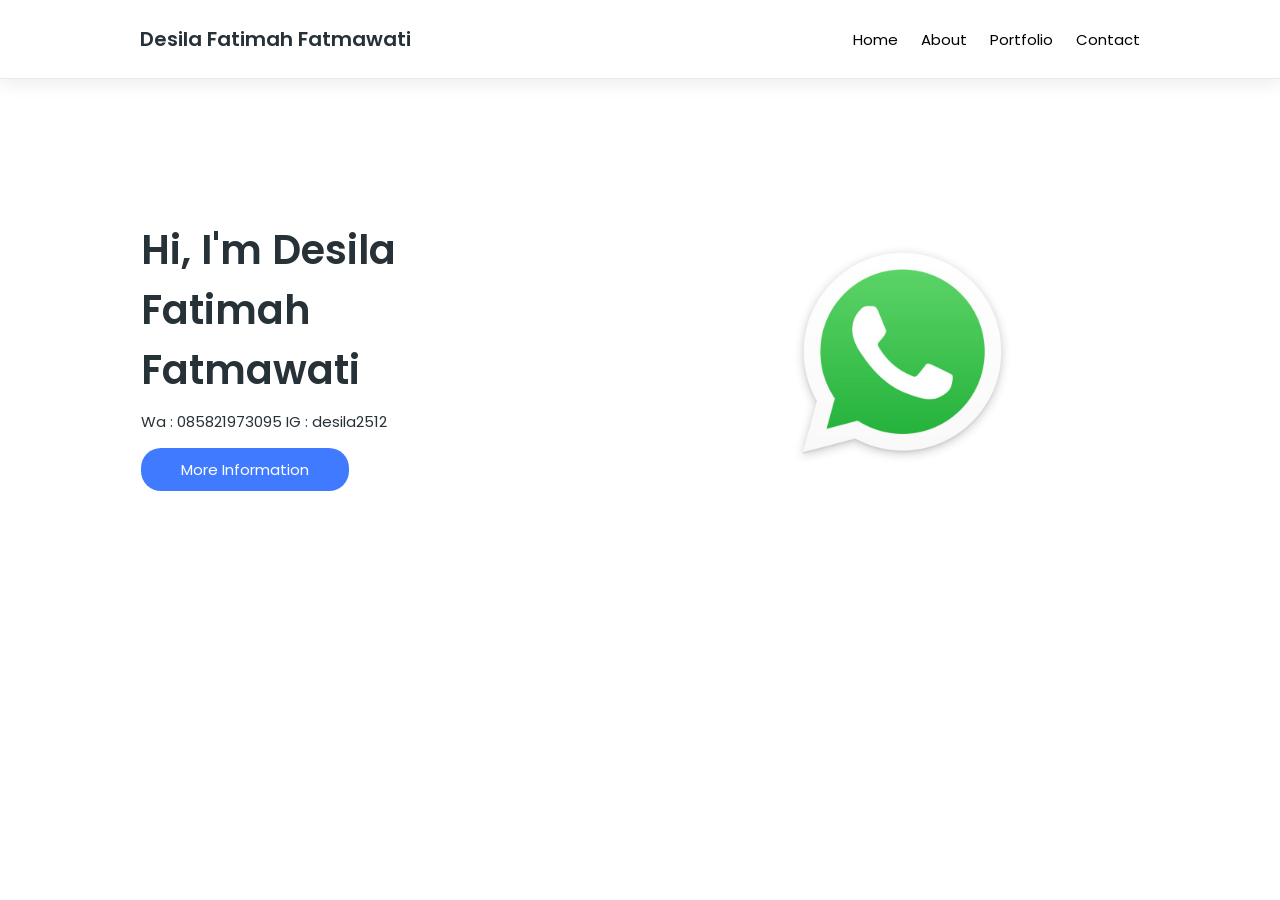
==== contact.html @ 5e4394b8 "pertama" ====
<!DOCTYPE html>
<html lang="en">
  <head>
    <meta charset="UTF-8" />
    <meta name="viewport" content="width=device-width, initial-scale=1.0" />
    <title>Website Saya</title>
    <link rel="stylesheet" href="css.css" />
    <link
      href="https://fonts.googleapis.com/css2?family=Poppins:wght@400;600&display=swap"
      rel="stylesheet"
    />
  </head>
  <body>
    <nav>
      <p class="nav-brand">Desila Fatimah Fatmawati</p>
      <section class="nav-section">
        <ul>
          <li><a href="coba.html">Home</a></li>
          <li><a href="aboutme.html">About</a></li>
          <li><a href="portofolio.html">Portfolio</a></li>
          <li><a href="contact.html">Contact</a></li>
        </ul>
      </section>
    </nav>
    <header>
      <section class="bagian-satu">
        <h1 class="text-hello">Hi, I'm Desila Fatimah Fatmawati</h1>
        <p>
          Wa : 085821973095     IG : desila2512
        </p>
        <button class="btn-info">More Information</button>
      </section>
      <section class="bagian-dua">
        <img src="whatsapp.png.jpeg" alt="Hero" height="500" width="500" />
      </section>
    </header>
  </body>
</html>
---- css.css ----
/* @font-face {
  font-family: 'Poppins';
  src: url(../fonts/Poppins-Regular.ttf);
} */

* {
  margin: 0;
  padding: 0;
  font-family: 'Poppins';
}

html {
  margin: auto;
  max-width: 1440px;
  font-size: 10px;
}

/* Navbar */

nav {
  display: flex;
  justify-content: space-between;
  padding: 2.4rem 14rem;
  color: #263238;
  border-bottom: 1px solid #e6e9ec;
  box-shadow: 0 4px 18px rgba(0, 0, 0, 0.08);
}

nav .nav-brand {
  font-size: 2rem;
  font-weight: 600;
  cursor: pointer;
  transition: all 0.3s;
}

nav .nav-section {
  display: flex;
  align-items: center;
}

nav .nav-section ul {
  list-style: none;
}

nav .nav-section ul li {
  display: inline-block;
  margin-left: 2rem;
}

nav .nav-section ul li a {
  font-size: 1.5rem;
  text-decoration: none;
  color: #000;
  transition: all 0.3s;
}

nav .nav-brand:hover,
nav .nav-section ul li a:hover {
  color: #407bff;
}

/* End Navbar */

/* Header */

header {
  display: flex;
  color: #263238;
}

header .bagian-satu {
  flex-basis: 50%;
  padding: 11%;
}

header .bagian-satu .text-hello {
  margin-bottom: 1rem;
  font-size: 4rem;
  font-weight: 600;
}

header .bagian-satu p {
  font-size: 1.5rem;
}

header .bagian-satu .btn-info {
  margin-top: 1.5rem;
  padding: 1rem 4rem;
  font-size: 1.5rem;
  background-color: #407bff;
  color: #fff;
  border: none;
  border-radius: 2rem;
  transition: all 0.3s;
}

header .bagian-satu .btn-info:hover {
  box-shadow: inset 0 0 8px rgba(0, 0, 0, 0.2);
  transform: scale(0.95);
  cursor: pointer;
}

header .bagian-dua {
  flex-basis: 50%;
  margin-top: 2%;
  margin-right: 10%;
}

/* End Header */

/* Responsive Breakpoints */
@media (max-width: 1024px) {
  nav {
    padding: 2.4rem 8rem;
  }

  header .bagian-satu {
    padding: 8%;
  }
}

@media (max-width: 768px) {
  nav {
    padding: 2rem 4rem;
  }

  nav .nav-section ul li a,
  header .bagian-satu p,
  header .bagian-satu .btn-info {
    font-size: 1.2rem;
  }

  header .bagian-satu {
    padding: 10% 6%;
  }

  header .bagian-satu .text-hello {
    font-size: 3rem;
  }
}

@media (max-width: 480px) {
  nav .nav-brand {
    margin: auto;
  }

  nav .nav-section {
    display: none;
  }

  header {
    flex-direction: column;
  }

  header .bagian-satu {
    order: 2;
    text-align: center;
  }

  header .bagian-dua {
    order: 1;
    margin: auto;
    width: 100%;
  }
}

@media (max-width: 320px) {
  header .bagian-satu .text-hello {
    font-size: 2.8rem;
  }
}
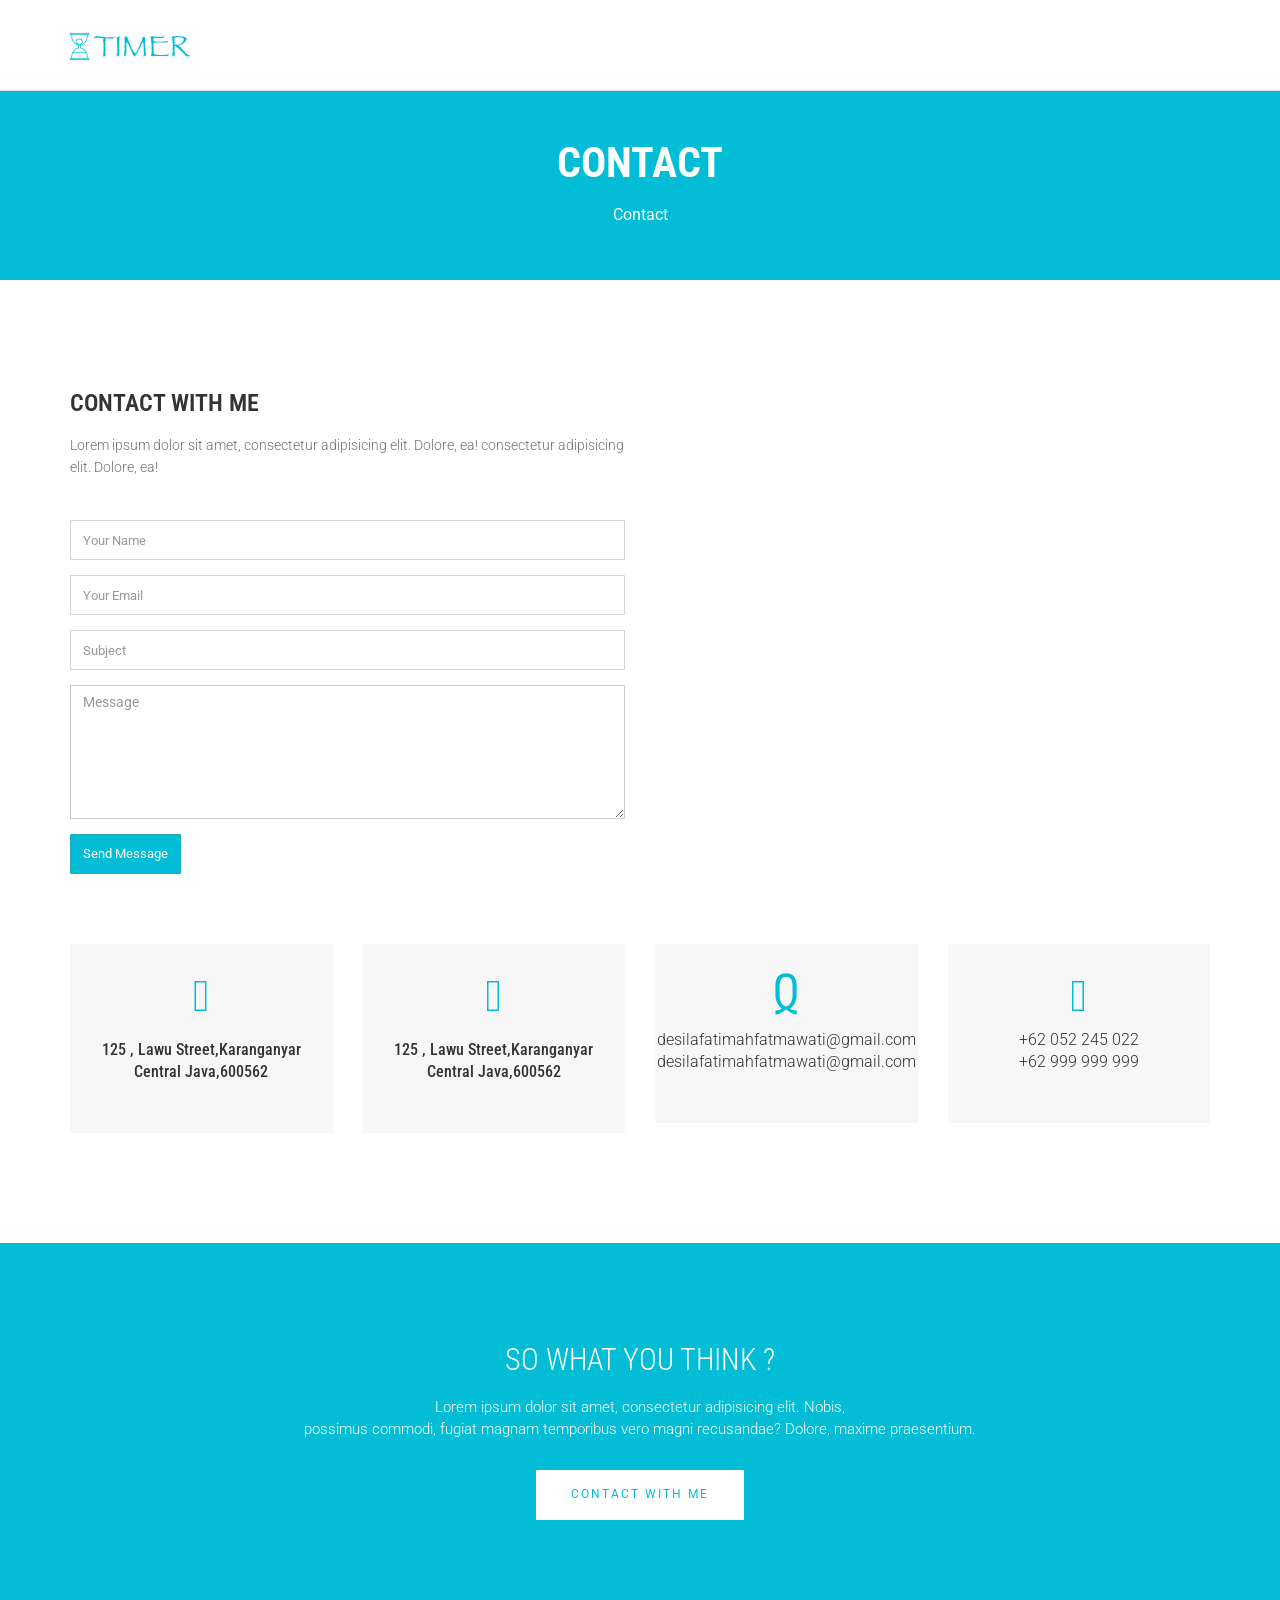
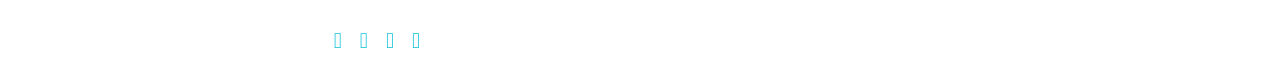
==== commit f1c66b34: "Add files via upload" ====
--- a/contact.html
+++ b/contact.html
@@ -1,38 +1,255 @@
-<!DOCTYPE html>
-<html lang="en">
-  <head>
-    <meta charset="UTF-8" />
-    <meta name="viewport" content="width=device-width, initial-scale=1.0" />
-    <title>Website Saya</title>
-    <link rel="stylesheet" href="css.css" />
-    <link
-      href="https://fonts.googleapis.com/css2?family=Poppins:wght@400;600&display=swap"
-      rel="stylesheet"
-    />
-  </head>
-  <body>
-    <nav>
-      <p class="nav-brand">Desila Fatimah Fatmawati</p>
-      <section class="nav-section">
-        <ul>
-          <li><a href="coba.html">Home</a></li>
-          <li><a href="aboutme.html">About</a></li>
-          <li><a href="portofolio.html">Portfolio</a></li>
-          <li><a href="contact.html">Contact</a></li>
-        </ul>
-      </section>
-    </nav>
-    <header>
-      <section class="bagian-satu">
-        <h1 class="text-hello">Hi, I'm Desila Fatimah Fatmawati</h1>
-        <p>
-          Wa : 085821973095     IG : desila2512
-        </p>
-        <button class="btn-info">More Information</button>
-      </section>
-      <section class="bagian-dua">
-        <img src="whatsapp.png.jpeg" alt="Hero" height="500" width="500" />
-      </section>
-    </header>
-  </body>
+<!DOCTYPE html>
+<html class="no-js">
+
+<head>
+    <!-- Basic Page Needs
+        ================================================== -->
+    <meta charset="utf-8">
+    <meta http-equiv="Content-Type" content="text/html; charset=utf-8">
+    <link rel="icon" href="favicon.ico">
+    <title>Portofolio</title>
+    <meta name="description" content="">
+    <meta name="keywords" content="">
+    <meta name="author" content="">
+    <!-- Mobile Specific Metas
+        ================================================== -->
+    <meta name="format-detection" content="telephone=no">
+    <meta name="viewport" content="width=device-width, initial-scale=1">
+
+
+        <!-- Template CSS Files
+        ================================================== -->
+        <!-- Twitter Bootstrs CSS -->
+        <link rel="stylesheet" href="bootstrap.min.css">
+        <!-- Ionicons Fonts Css -->
+        <link rel="stylesheet" href="ionicons.min.css">
+        <!-- animate css -->
+        <link rel="stylesheet" href="animate.css">
+        <!-- Hero area slider css-->
+        <link rel="stylesheet" href="slider.css">
+        <!-- owl craousel css -->
+        <link rel="stylesheet" href="owl.carousel.css">
+        <link rel="stylesheet" href="owl.theme.css">
+        <!-- Fancybox -->
+        <link rel="stylesheet" href="jquery.fancybox.css">
+        <!-- template main css file -->
+        <link rel="stylesheet" href="style.css">
+    </head>
+
+<body>
+
+
+    <!--
+        ==================================================
+        Header Section Start
+        ================================================== -->
+    <header id="top-bar" class="navbar-fixed-top animated-header">
+        <div class="container">
+            <div class="navbar-header">
+                <!-- responsive nav button -->
+                <button type="button" class="navbar-toggle" data-toggle="collapse" data-target=".navbar-collapse">
+                    <span class="sr-only">Toggle navigation</span>
+                    <span class="icon-bar"></span>
+                    <span class="icon-bar"></span>
+                    <span class="icon-bar"></span>
+                </button>
+                <!-- /responsive nav button -->
+
+                <!-- logo -->
+                <div class="navbar-brand">
+                    <a href="index.html">
+                        <img src="logo.png" alt="">
+                    </a>
+                </div>
+                <!-- /logo -->
+            </div>
+            <!-- /main nav -->
+        </div>
+    </header>
+
+
+    <!-- 
+        ================================================== 
+            Global Page Section Start
+        ================================================== -->
+    <section class="global-page-header">
+        <div class="container">
+            <div class="row">
+                <div class="col-md-12">
+                    <div class="block">
+                        <h2>Contact</h2>
+                        <ol class="breadcrumb">
+                            <li class="active">Contact</li>
+                        </ol>
+                    </div>
+                </div>
+            </div>
+        </div>
+    </section>
+
+
+    <!-- 
+================================================== 
+    Contact Section Start
+================================================== -->
+    <section id="contact-section">
+        <div class="container">
+            <div class="row">
+                <div class="col-md-6">
+                    <div class="block">
+                        <h2 class="subtitle wow fadeInDown" data-wow-duration="500ms" data-wow-delay=".3s">Contact With
+                            Me</h2>
+                        <p class="subtitle-des wow fadeInDown" data-wow-duration="500ms" data-wow-delay=".5s">
+                            Lorem ipsum dolor sit amet, consectetur adipisicing elit. Dolore, ea!
+                            consectetur adipisicing elit. Dolore, ea!
+                        </p>
+                        <div class="contact-form">
+                            <form id="contact-form" method="#" action="#" role="form">
+
+                                <div class="form-group wow fadeInDown" data-wow-duration="500ms" data-wow-delay=".6s">
+                                    <input type="text" placeholder="Your Name" class="form-control" name="name"
+                                        id="name">
+                                </div>
+
+                                <div class="form-group wow fadeInDown" data-wow-duration="500ms" data-wow-delay=".8s">
+                                    <input type="email" placeholder="Your Email" class="form-control" name="email"
+                                        id="email">
+                                </div>
+
+                                <div class="form-group wow fadeInDown" data-wow-duration="500ms" data-wow-delay="1s">
+                                    <input type="text" placeholder="Subject" class="form-control" name="subject"
+                                        id="subject">
+                                </div>
+
+                                <div class="form-group wow fadeInDown" data-wow-duration="500ms" data-wow-delay="1.2s">
+                                    <textarea rows="6" placeholder="Message" class="form-control" name="message"
+                                        id="message"></textarea>
+                                </div>
+
+                                <div id="success" class="success">
+                                    Thank you. The Mailman is on His Way :)
+                                </div>
+
+                                <div id="error" class="error">
+                                    Sorry, don't know what happened. Try later :(
+                                </div>
+
+                                <div id="submit" class="wow fadeInDown" data-wow-duration="500ms" data-wow-delay="1.4s">
+                                    <input type="submit" id="contact-submit" class="btn btn-default btn-send"
+                                        value="Send Message">
+                                </div>
+                            </form>
+                        </div>
+                    </div>
+                </div>
+            </div>
+            <div class="row address-details">
+                <div class="col-md-3">
+                    <div class="address wow fadeInLeft" data-wow-duration="500ms" data-wow-delay=".3s">
+                        <i class="ion-ios-location-outline"></i>
+                        <h5>125 , Lawu Street,Karanganyar <br>Central Java,600562</h5>
+                    </div>
+                </div>
+                <div class="col-md-3">
+                    <div class="address wow fadeInLeft" data-wow-duration="500ms" data-wow-delay=".5s">
+                        <i class="ion-ios-location-outline"></i>
+                        <h5>125 , Lawu Street,Karanganyar <br>Central Java,600562</h5>
+                    </div>
+                </div>
+                <div class="col-md-3">
+                    <div class="email wow fadeInLeft" data-wow-duration="500ms" data-wow-delay=".7s">
+                        <i class="ion-ios-email-outline"></i>
+                        <p>desilafatimahfatmawati@gmail.com<br>desilafatimahfatmawati@gmail.com</p>
+                    </div>
+                </div>
+                <div class="col-md-3">
+                    <div class="phone wow fadeInLeft" data-wow-duration="500ms" data-wow-delay=".9s">
+                        <i class="ion-ios-telephone-outline"></i>
+                        <p>+62 052 245 022<br>+62 999 999 999</p>
+                    </div>
+                </div>
+            </div>
+        </div>
+    </section>
+
+
+
+
+    <!--
+ ==================================================
+Call To Action Section Start
+================================================== -->
+    <section id="call-to-action">
+        <div class="container">
+            <div class="row">
+                <div class="col-md-12">
+                    <div class="block">
+                        <h2 class="title wow fadeInDown" data-wow-delay=".3s" data-wow-duration="500ms">SO WHAT YOU
+                            THINK ?</h1>
+                            <p class="wow fadeInDown" data-wow-delay=".5s" data-wow-duration="500ms">Lorem ipsum dolor
+                                sit amet, consectetur adipisicing elit. Nobis,<br>possimus commodi, fugiat magnam
+                                temporibus vero magni recusandae? Dolore, maxime praesentium.</p>
+                            <a href="contact.html" class="btn btn-default btn-contact wow fadeInDown"
+                                data-wow-delay=".7s" data-wow-duration="500ms">Contact With Me</a>
+                    </div>
+                </div>
+
+            </div>
+        </div>
+    </section>
+
+    <!--
+            ==================================================
+            Footer Section Start
+            ================================================== -->
+    <footer id="footer">
+        <div class="container">
+            <div class="col-md-4">
+                <!-- Social Media -->
+                <ul class="social">
+                    <li>
+                        <a href="http://wwww.fb.com/themefisher" class="Facebook">
+                            <i class="ion-social-facebook"></i>
+                        </a>
+                    </li>
+                    <li>
+                        <a href="http://wwww.twitter.com/themefisher" class="Twitter">
+                            <i class="ion-social-twitter"></i>
+                        </a>
+                    </li>
+                    <li>
+                        <a href="#" class="Linkedin">
+                            <i class="ion-social-linkedin"></i>
+                        </a>
+                    </li>
+                    <li>
+                        <a href="http://wwww.fb.com/themefisher" class="Google Plus">
+                            <i class="ion-social-googleplus"></i>
+                        </a>
+                    </li>
+                </ul>
+            </div>
+        </div>
+    </footer> <!-- /#footer -->
+
+	<!-- Template Javascript Files
+	================================================== -->
+	<!-- jquery -->
+	<script src="jquery.min.js"></script>
+	<!-- Form Validation -->
+    <script src="jquery.form.js"></script> 
+    <script src="jquery.validate.min.js"></script>
+	<!-- owl carouserl js -->
+	<script src="owl.carousel.min.js"></script>
+	<!-- bootstrap js -->
+	<script src="bootstrap.min.js"></script>
+	<!-- wow js -->
+	<script src="wow.min.js"></script>
+	<!-- slider js -->
+	<script src="slider.js"></script>
+	<!-- Fancybox -->
+	<script src="jquery.fancybox.js"></script>
+	<!-- template main js -->
+	<script src="main.js"></script>
+ 	</body>
 </html>
--- a/slider.css
+++ b/slider.css
@@ -0,0 +1,169 @@
+/* -------------------------------- 
+
+Primary style
+
+-------------------------------- */
+
+
+.cd-words-wrapper {
+  display: inline-block;
+  position: relative;
+  text-align: left;
+}
+.cd-words-wrapper b {
+  display: inline-block;
+  position: absolute;
+  white-space: nowrap;
+  left: 0;
+  top: 0;
+}
+.cd-words-wrapper b.is-visible {
+  position: relative;
+}
+.no-js .cd-words-wrapper b {
+  opacity: 0;
+}
+.no-js .cd-words-wrapper b.is-visible {
+  opacity: 1;
+}
+
+
+xslide 
+
+-------------------------------- */
+.cd-headline.slide span {
+  display: inline-block;
+  padding: .2em 0;
+}
+.cd-headline.slide .cd-words-wrapper {
+  overflow: hidden;
+  vertical-align: top;
+  width: auto!important;
+}
+.cd-headline.slide b {
+  opacity: 0;
+  top: .2em;
+}
+.cd-headline.slide b.is-visible {
+  top: 0;
+  opacity: 1;
+  -webkit-animation: slide-in 0.6s;
+  -moz-animation: slide-in 0.6s;
+  animation: slide-in 0.6s;
+}
+.cd-headline.slide b.is-hidden {
+  -webkit-animation: slide-out 0.6s;
+  -moz-animation: slide-out 0.6s;
+  animation: slide-out 0.6s;
+}
+
+@-webkit-keyframes slide-in {
+  0% {
+    opacity: 0;
+    -webkit-transform: translateY(-100%);
+  }
+  60% {
+    opacity: 1;
+    -webkit-transform: translateY(20%);
+  }
+  100% {
+    opacity: 1;
+    -webkit-transform: translateY(0);
+  }
+}
+@-moz-keyframes slide-in {
+  0% {
+    opacity: 0;
+    -moz-transform: translateY(-100%);
+  }
+  60% {
+    opacity: 1;
+    -moz-transform: translateY(20%);
+  }
+  100% {
+    opacity: 1;
+    -moz-transform: translateY(0);
+  }
+}
+@keyframes slide-in {
+  0% {
+    opacity: 0;
+    -webkit-transform: translateY(-100%);
+    -moz-transform: translateY(-100%);
+    -ms-transform: translateY(-100%);
+    -o-transform: translateY(-100%);
+    transform: translateY(-100%);
+  }
+  60% {
+    opacity: 1;
+    -webkit-transform: translateY(20%);
+    -moz-transform: translateY(20%);
+    -ms-transform: translateY(20%);
+    -o-transform: translateY(20%);
+    transform: translateY(20%);
+  }
+  100% {
+    opacity: 1;
+    -webkit-transform: translateY(0);
+    -moz-transform: translateY(0);
+    -ms-transform: translateY(0);
+    -o-transform: translateY(0);
+    transform: translateY(0);
+  }
+}
+@-webkit-keyframes slide-out {
+  0% {
+    opacity: 1;
+    -webkit-transform: translateY(0);
+  }
+  60% {
+    opacity: 0;
+    -webkit-transform: translateY(120%);
+  }
+  100% {
+    opacity: 0;
+    -webkit-transform: translateY(100%);
+  }
+}
+@-moz-keyframes slide-out {
+  0% {
+    opacity: 1;
+    -moz-transform: translateY(0);
+  }
+  60% {
+    opacity: 0;
+    -moz-transform: translateY(120%);
+  }
+  100% {
+    opacity: 0;
+    -moz-transform: translateY(100%);
+  }
+}
+@keyframes slide-out {
+  0% {
+    opacity: 1;
+    -webkit-transform: translateY(0);
+    -moz-transform: translateY(0);
+    -ms-transform: translateY(0);
+    -o-transform: translateY(0);
+    transform: translateY(0);
+  }
+  60% {
+    opacity: 0;
+    -webkit-transform: translateY(120%);
+    -moz-transform: translateY(120%);
+    -ms-transform: translateY(120%);
+    -o-transform: translateY(120%);
+    transform: translateY(120%);
+  }
+  100% {
+    opacity: 0;
+    -webkit-transform: translateY(100%);
+    -moz-transform: translateY(100%);
+    -ms-transform: translateY(100%);
+    -o-transform: translateY(100%);
+    transform: translateY(100%);
+  }
+}
+/* -------------------------------- 
+
--- a/style.css
+++ b/style.css
@@ -0,0 +1,1469 @@
+@import url(http://fonts.googleapis.com/css?family=Roboto:400,300,100,500,700);
+@import url(http://fonts.googleapis.com/css?family=Roboto+Condensed:400,300,700);
+@import url(http://fonts.googleapis.com/css?family=Glegoo);
+
+body {
+  font-family: "Roboto", sans-serif;
+}
+
+h1,
+h2,
+h3,
+h4,
+h5,
+h6 {
+  font-family: "Roboto Condensed", sans-serif;
+}
+
+h2 {
+  font-size: 26px;
+}
+
+p {
+  font-family: "Roboto", sans-serif;
+  line-height: 22px;
+  font-size: 16px;
+  font-weight: 300;
+}
+
+body {
+  background: #ffffff;
+}
+
+ul {
+  padding-left: 0;
+}
+
+ul li {
+  list-style: none;
+}
+
+a:hover {
+  text-decoration: none;
+}
+
+.section-heading {
+  text-align: center;
+  margin-bottom: 65px;
+}
+
+.section-heading p {
+  font-size: 14px;
+  font-weight: 300;
+  color: #727272;
+  line-height: 20px;
+}
+
+.title {
+  font-size: 30px;
+  line-height: 1.1;
+  font-weight: 300;
+  color: #333;
+  text-transform: uppercase;
+  margin-bottom: 20px;
+}
+
+.subtitle {
+  font-size: 24px;
+  font-weight: 600;
+  margin-bottom: 18px;
+  text-transform: uppercase;
+}
+
+.subtitle-des {
+  color: #727272;
+  font-size: 14px;
+  margin-bottom: 35px;
+  font-weight: 300;
+}
+
+.pages {
+  padding: 80px 0 40px;
+}
+
+.moduler {
+  padding: 140px 0;
+}
+
+.social-share li {
+  display: inline-block;
+  margin: 3px 1px;
+}
+
+.social-share a {
+  font-size: 20px;
+  color: #fff;
+  background: #02bdd5;
+  padding: 4px 10px;
+  display: inline-block;
+}
+
+.fancybox-close {
+  background: url("../images/icons/close.png") no-repeat scroll 0 0 transparent;
+  height: 50px;
+  right: 0;
+  top: 0;
+  width: 50px;
+}
+
+.fancybox-next span {
+  background: url("../images/icons/right.png") no-repeat scroll center center #009ee3;
+  height: 50px;
+  width: 50px;
+  right: 0;
+}
+
+.fancybox-prev span {
+  background: url("../images/icons/left.png") no-repeat scroll center center #009ee3;
+  height: 50px;
+  width: 50px;
+  left: 0;
+}
+
+.fancybox-title {
+  padding: 15px 8px;
+}
+
+.fancybox-title h3 {
+  font-size: 15px;
+  margin: 0;
+}
+
+.global-page-header {
+  background-attachment: fixed;
+  background-size: cover;
+  padding: 120px 0 25px 0;
+  position: relative;
+  background: #02bdd5;
+  color: #fff;
+}
+
+.global-page-header h2 {
+  font-size: 42px;
+  font-weight: bold;
+  color: #fff;
+  text-transform: uppercase;
+}
+
+.global-page-header .breadcrumb {
+  background: none;
+  font-size: 16px;
+  padding: 8px 0;
+}
+
+.global-page-header .breadcrumb .active,
+.global-page-header .breadcrumb li a {
+  color: #fff;
+}
+
+.global-page-header .block {
+  position: relative;
+  z-index: 99;
+  text-align: center;
+}
+
+.works-fit {
+  padding: 40px 0;
+}
+
+.works-fit figure .buttons {
+  left: 14%;
+}
+
+.company-description {
+  margin-top: 80px;
+}
+
+.company-description .block h3 {
+  margin-top: 0;
+}
+
+.company-description .block p {
+  color: #727272;
+}
+
+/*=== MEDIA QUERY ===*/
+.navbar-default .navbar-nav li a:hover {
+  color: #02bdd5;
+}
+
+.navbar.navbar-default {
+  border: 0;
+  border-radius: 0;
+  margin-bottom: 0;
+}
+
+.navbar.navbar-default .navbar-toggle {
+  margin-top: 32px;
+}
+
+.navbar-header .navbar-brand {
+  padding: 5px 0;
+}
+
+.navbar-header .navbar-brand a {
+  height: auto;
+  display: inline-block;
+  margin-top: 8px;
+}
+
+.navbar-inverse .navbar-toggle {
+  background: #444;
+}
+
+.navbar-inverse .navbar-toggle:focus {
+  background: #444;
+}
+
+#top-bar {
+  background: #fff;
+  color: #fff;
+  transition: all 0.2s ease-out 0s;
+  padding: 15px 0;
+  box-shadow: 0 0 3px 0 rgba(0, 0, 0, 0.1);
+  border-bottom: 1px solid #dedede;
+}
+
+#top-bar .navbar-nav li a:hover {
+  background: transparent;
+}
+
+#top-bar.animated-header {
+  padding: 20px 0;
+  background: #fff;
+  box-shadow: none;
+}
+
+#top-bar .main-menu li {
+  position: relative;
+}
+
+#top-bar .main-menu li a {
+  color: #444;
+  font-size: 14px;
+  font-weight: 500;
+  border-bottom: 2px solid transparent;
+  transition: .3s all;
+  text-transform: uppercase;
+}
+
+#top-bar .main-menu li a:hover {
+  color: #02bdd5;
+}
+
+.navbar-custom .nav li a {
+  position: relative;
+  color: #222222;
+}
+
+.navbar-right .dropdown-menu {
+  right: auto;
+  left: 0;
+}
+
+.navbar-custom .dropdown-menu {
+  position: absolute;
+  display: block;
+  visibility: hidden;
+  opacity: 0;
+}
+
+.navbar-toggle {
+  background: #222222;
+}
+
+.navbar-toggle .icon-bar {
+  background: #fff;
+}
+
+.dropdown-menu ul {
+  list-style: none;
+  padding: 15px;
+  margin-left: auto;
+  margin-right: auto;
+  margin-bottom: 0;
+  margin-top: -5px;
+  background: #fff;
+  background-color: rgba(0, 0, 0, 0.95);
+  box-shadow: 0 2px 0.09px rgba(0, 0, 0, 0.15);
+}
+
+.nav .open a {
+  background-color: transparent;
+}
+
+.nav .open a:focus {
+  background-color: transparent;
+}
+
+#top-bar .dropdown-menu ul li a {
+  display: block;
+  font-size: 13px;
+  font-weight: 400;
+  line-height: normal;
+  text-decoration: none;
+  padding: 8px 0;
+  color: #fff;
+  border-bottom: 1px solid rgba(0, 0, 0, 0.1);
+}
+
+#hero-area {
+  background: url("../images/slider.jpg") no-repeat 50%;
+  background-size: cover;
+  background-attachment: fixed;
+  padding: 230px 0;
+  color: #fff;
+  box-shadow: 0 0 8px rgba(0, 0, 0, 0.3);
+  position: relative;
+}
+
+#hero-area:before {
+  content: '';
+  z-index: 9;
+  background: rgba(255, 255, 255, 0.78);
+  position: absolute;
+  top: 0;
+  left: 0;
+  right: 0;
+  bottom: 0;
+}
+
+#hero-area .block {
+  position: relative;
+  z-index: 999;
+}
+
+#hero-area h1 {
+  font-size: 40px;
+  line-height: 50px;
+  color: #333;
+  font-weight: 700;
+  margin-bottom: 15px;
+  text-transform: uppercase;
+}
+
+#hero-area h2 {
+  font-size: 18px;
+  font-weight: 300;
+  margin-bottom: 38px;
+  line-height: 27px;
+  text-transform: uppercase;
+  color: #666;
+  font-family: 'Roboto', sans-serif;
+  margin-top: 25px;
+}
+
+#hero-area .btn {
+  background: #414141;
+  border: none;
+  color: #fff;
+  padding: 20px 35px;
+  margin-top: 30px;
+  font-size: 16px;
+  font-size: 13px;
+  line-height: 1em;
+  text-transform: uppercase;
+  letter-spacing: normal;
+  border-radius: 0;
+}
+
+#call-to-action {
+  background: #02bdd5;
+  background-size: cover;
+  background-attachment: fixed;
+  padding: 80px 0;
+  text-align: center;
+  position: relative;
+  color: #fff;
+}
+
+#call-to-action .block {
+  position: relative;
+  z-index: 99;
+  color: #fff;
+}
+
+#call-to-action .block h2 {
+  margin-bottom: 15px;
+  color: #fff;
+}
+
+#call-to-action .block p {
+  font-size: 15px;
+  font-weight: 300;
+  font-family: 'Roboto', sans-serif;
+  margin-top: 20px;
+}
+
+#call-to-action .block .btn-contact {
+  background: #fff;
+  border: none;
+  color: #02bdd5;
+  padding: 16px 35px;
+  margin-top: 20px;
+  font-size: 12px;
+  letter-spacing: 2px;
+  text-transform: uppercase;
+  border-radius: 0;
+}
+
+#call-to-action .block .btn-contact i {
+  margin-right: 10px;
+}
+
+#about {
+  padding: 110px 0;
+}
+
+#about .block {
+  padding: 20px 30px 0 30px;
+}
+
+#about .block h2 {
+  font-size: 24px;
+  font-weight: 600;
+  margin-bottom: 30px;
+  text-transform: uppercase;
+}
+
+#about .block p {
+  color: #727272;
+  font-size: 16px;
+  line-height: 28px;
+  margin-bottom: 35px;
+}
+
+#about .block img {
+  max-width: 100%;
+}
+
+.about-feature {
+  margin-top: 50px;
+}
+
+.about-feature .block {
+  color: #fff;
+  width: 33.33%;
+  padding: 5%;
+  float: left;
+}
+
+.about-feature .block p {
+  font-weight: 300;
+}
+
+.about-feature .about-feature-1 {
+  background: #02bdd5;
+}
+
+.about-feature .about-feature-2 {
+  background: #00B0C7;
+}
+
+.about-feature .about-feature-3 {
+  background: #00A6BB;
+}
+
+.works {
+  padding: 80px 0;
+  background: #FCFCFC;
+}
+
+.works .block {
+  position: relative;
+  z-index: 99;
+}
+
+.works .block:hover .img-overly .overly {
+  opacity: 1;
+}
+
+.works .block h4 {
+  padding: 20px 15px;
+  margin-top: 0;
+  color: #666;
+}
+
+.works .block .img-overly {
+  position: relative;
+  background: rgba(0, 0, 0, 0.85);
+}
+
+.works .block .img-overly img {
+  border-radius: 0;
+}
+
+.works .block .img-overly .overly {
+  background: rgba(57, 181, 74, 0.9);
+  position: absolute;
+  top: 0;
+  right: 0;
+  left: 0;
+  bottom: 0;
+  opacity: 0;
+  transition: .3s all;
+}
+
+.works .block .img-overly .overly a {
+  position: absolute;
+  top: 45%;
+  left: 22%;
+}
+
+.works .block .img-overly .overly a i {
+  font-size: 30px;
+  color: #fff;
+}
+
+figure {
+  background: #fff;
+  margin-bottom: 45px;
+  box-shadow: 0 2px 5px 0 rgba(0, 0, 0, 0.04), 0 2px 10px 0 rgba(0, 0, 0, 0.06);
+}
+
+figure .img-wrapper {
+  position: relative;
+  overflow: hidden;
+}
+
+figure img {
+  -webkit-transform: scale3d(1, 1, 1);
+  transform: scale3d(1, 1, 1);
+  transition: -webkit-transform 400ms;
+  transition: transform 400ms;
+  transition: transform 400ms, -webkit-transform 400ms;
+}
+
+figure:hover img {
+  -webkit-transform: scale3d(1.2, 1.2, 1);
+  transform: scale3d(1.2, 1.2, 1);
+}
+
+figure:hover .overlay {
+  opacity: 1;
+}
+
+figure:hover .overlay .buttons a {
+  -webkit-transform: scale3d(1, 1, 1);
+  transform: scale3d(1, 1, 1);
+}
+
+figure .overlay {
+  position: absolute;
+  top: 0;
+  left: 0;
+  right: 0;
+  bottom: 0;
+  padding: 10px;
+  text-align: center;
+  background: rgba(0, 0, 0, 0.7);
+  opacity: 0;
+  transition: opacity 400ms;
+}
+
+figure .overlay a {
+  display: inline-block;
+  color: #fff;
+  padding: 10px 23px;
+  line-height: 1;
+  border: 1px solid #fff;
+  border-radius: 0px;
+  margin: 4px;
+  -webkit-transform: scale3d(0, 0, 0);
+  transform: scale3d(0, 0, 0);
+  transition: all 400ms;
+}
+
+figure .overlay a:hover {
+  text-decoration: none;
+}
+
+figure .overlay:hover a {
+  -webkit-transform: scale3d(1, 1, 1);
+  transform: scale3d(1, 1, 1);
+}
+
+figure .buttons {
+  position: absolute;
+  top: 45%;
+  left: 24%;
+}
+
+figure figcaption {
+  padding: 20px 25px;
+  margin-top: 0;
+  color: #666;
+}
+
+figure figcaption h4 {
+  margin: 0;
+}
+
+figure figcaption h4 a {
+  color: #02bdd5;
+}
+
+figure figcaption p {
+  font-size: 14px;
+  margin-bottom: 0;
+  margin-top: 5px;
+}
+
+#feature {
+  padding: 80px 0;
+}
+
+#feature .media {
+  margin: 0px 0 70px 0;
+}
+
+#feature .media .media-left {
+  padding-right: 25px;
+}
+
+#feature h3 {
+  color: #222222;
+  font-size: 18px;
+  text-transform: uppercase;
+  text-align: center;
+  margin-bottom: 20px;
+  margin: 0px 0px 15px;
+  font-weight: 400;
+}
+
+#feature p {
+  line-height: 25px;
+  font-size: 14px;
+  color: #777777;
+}
+
+#feature .icon {
+  text-decoration: none;
+  color: #fff;
+  background-color: #02bdd5;
+  height: 100px;
+  text-align: center;
+  width: 100px;
+  font-size: 50px;
+  line-height: 100px;
+  overflow: hidden;
+  -webkit-border-radius: 50%;
+  -moz-border-radius: 50%;
+  -ms-border-radius: 50%;
+  -o-border-radius: 50%;
+  text-shadow: #00a4ba 1px 1px, #00a4ba 2px 2px, #00a4ba 3px 3px, #00a4ba 4px 4px, #00a4ba 5px 5px, #00a4ba 6px 6px, #00a4ba 7px 7px, #00a4ba 8px 8px, #00a4ba 9px 9px, #00a4ba 10px 10px, #00a4ba 11px 11px, #00a4ba 12px 12px, #00a4ba 13px 13px, #00a4ba 14px 14px, #00a4ba 15px 15px, #00a4ba 16px 16px, #00a4ba 17px 17px, #00a4ba 18px 18px, #00a4ba 19px 19px, #00a4ba 20px 20px, #00a4ba 21px 21px, #00a4ba 22px 22px, #00a4ba 23px 23px, #00a4ba 24px 24px, #00a4ba 25px 25px, #00a4ba 26px 26px, #00a4ba 27px 27px, #00a4ba 28px 28px, #00a4ba 29px 29px, #00a4ba 30px 30px, #00a4ba 31px 31px, #00a4ba 32px 32px, #00a4ba 33px 33px, #00a4ba 34px 34px, #00a4ba 35px 35px, #00a4ba 36px 36px, #00a4ba 37px 37px, #00a4ba 38px 38px, #00a4ba 39px 39px, #00a4ba 40px 40px, #00a4ba 41px 41px, #00a4ba 42px 42px, #00a4ba 43px 43px, #00a4ba 44px 44px, #00a4ba 45px 45px, #00a4ba 46px 46px, #00a4ba 47px 47px, #00a4ba 48px 48px, #00a4ba 49px 49px, #00a4ba 50px 50px, #00a4ba 51px 51px, #00a4ba 52px 52px, #00a4ba 53px 53px, #00a4ba 54px 54px, #00a4ba 55px 55px, #00a4ba 56px 56px, #00a4ba 57px 57px, #00a4ba 58px 58px, #00a4ba 59px 59px, #00a4ba 60px 60px, #00a4ba 61px 61px, #00a4ba 62px 62px, #00a4ba 63px 63px, #00a4ba 64px 64px, #00a4ba 65px 65px, #00a4ba 66px 66px, #00a4ba 67px 67px, #00a4ba 68px 68px, #00a4ba 69px 69px, #00a4ba 70px 70px, #00a4ba 71px 71px, #00a4ba 72px 72px, #00a4ba 73px 73px, #00a4ba 74px 74px, #00a4ba 75px 75px, #00a4ba 76px 76px, #00a4ba 77px 77px, #00a4ba 78px 78px, #00a4ba 79px 79px, #00a4ba 80px 80px, #00a4ba 81px 81px, #00a4ba 82px 82px, #00a4ba 83px 83px, #00a4ba 84px 84px, #00a4ba 85px 85px, #00a4ba 86px 86px, #00a4ba 87px 87px, #00a4ba 88px 88px, #00a4ba 89px 89px, #00a4ba 90px 90px, #00a4ba 91px 91px, #00a4ba 92px 92px, #00a4ba 93px 93px, #00a4ba 94px 94px, #00a4ba 95px 95px, #00a4ba 96px 96px, #00a4ba 97px 97px, #00a4ba 98px 98px, #00a4ba 99px 99px, #00a4ba 100px 100px;
+}
+
+.wrapper_404 h1 {
+  font-size: 200px;
+  color: #02bdd5;
+  line-height: 1;
+}
+
+.wrapper_404 h2 {
+  font-size: 50px;
+  margin-top: 0;
+}
+
+.wrapper_404 .btn-home {
+  background: #414141;
+  border: none;
+  color: #fff;
+  padding: 20px 35px;
+  margin-top: 10px;
+  font-size: 16px;
+  font-size: 13px;
+  line-height: 1em;
+  text-transform: uppercase;
+  letter-spacing: normal;
+  border-radius: 0;
+}
+
+#blog-full-width {
+  padding: 40px 0 80px;
+}
+
+article {
+  padding: 30px 0;
+}
+
+.blog-content h2 {
+  font-family: 'Roboto', sans-serif;
+}
+
+.blog-content h2 a {
+  color: #444;
+  font-weight: 400;
+  font-size: 30px;
+}
+
+.blog-content .blog-meta {
+  color: #9a9a9a;
+  font-weight: 300;
+  margin-bottom: 25px;
+}
+
+.blog-content .blog-meta span:after {
+  content: '/';
+  padding: 0 3px 0 6px;
+}
+
+.blog-content .blog-meta a {
+  color: #acacac;
+}
+
+.blog-content .blog-meta p {
+  margin-top: 20px;
+}
+
+.blog-content .btn-details {
+  color: #02bdd5;
+  padding: 0;
+  background: #02bdd5;
+  color: #fff;
+  padding: 8px 18px;
+  border-radius: 0;
+  margin-top: 15px;
+  border: 1px solid #fff;
+  box-shadow: 0px 0px 0px 1px #02bdd5;
+}
+
+.blog-post-image {
+  margin-top: 30px;
+}
+
+.sidebar {
+  padding-top: 60px;
+}
+
+.sidebar .widget {
+  margin-bottom: 40px;
+  padding: 15px;
+  border: 1px solid #dedede;
+}
+
+.sidebar .widget h3 {
+  margin-top: 8px;
+}
+
+.sidebar .search input.form-control {
+  border-right: 0;
+  border-radius: 0;
+  box-shadow: inset 0 0px 0px rgba(0, 0, 0, 0.075);
+}
+
+.sidebar .search button {
+  border-left: 0;
+}
+
+.sidebar .search button:hover {
+  background: transparent;
+}
+
+.sidebar .author .author-img img {
+  width: 90px;
+  border-radius: 100%;
+  margin-top: -40px;
+  border: 3px solid #fff;
+}
+
+.sidebar .author .author-bio p {
+  font-size: 14px;
+  color: #888;
+}
+
+.sidebar .categories ul li {
+  border-bottom: 1px solid #f0f0f0;
+  padding: 10px 0;
+  list-style: none;
+}
+
+.sidebar .categories ul li span.badge {
+  float: right;
+  background: transparent;
+  color: #444;
+  border: 1px solid #dedede;
+  border-radius: 0;
+}
+
+.sidebar .categories ul li a {
+  color: #555;
+}
+
+.sidebar .categories ul li:last-child {
+  border-bottom: none;
+}
+
+.sidebar .recent-post ul li {
+  margin: 20px 0;
+}
+
+.sidebar .recent-post ul li a {
+  color: #555;
+  font-size: 15px;
+}
+
+.sidebar .recent-post ul li a:hover {
+  color: #02bdd5;
+}
+
+.sidebar .recent-post time {
+  font-weight: 300;
+  color: #999;
+  font-size: 12px;
+}
+
+#clients {
+  padding: 30px 0 60px;
+}
+
+#clients .owl-carousel .owl-item {
+  margin-right: 10px;
+}
+
+#clients .owl-carousel .owl-item img {
+  display: block;
+  width: 100%;
+  -webkit-transform-style: preserve-3d;
+}
+
+#contact-section {
+  padding: 90px 0;
+}
+
+#contact-section .contact-form {
+  margin-top: 42px;
+}
+
+#contact-section .contact-form .btn-send {
+  color: #fff;
+  outline: none;
+  background: #02bdd5;
+}
+
+#contact-section .contact-form .btn-send:hover {
+  border: 1px solid #02bdd5;
+}
+
+#contact-section input {
+  display: block;
+  height: 40px;
+  padding: 6px 12px;
+  font-size: 13px;
+  line-height: 1.428571429;
+  background-color: #fff;
+  background-image: none;
+  border: 1px solid #ccc;
+  border-radius: 4px;
+  box-shadow: inset 0 1px 1px rgba(0, 0, 0, 0.075);
+  transition: border-color ease-in-out 0.15s, box-shadow ease-in-out 0.15s;
+  border-radius: 1px;
+  border: 1px solid rgba(111, 121, 122, 0.3);
+  box-shadow: none;
+  -webkit-box-shadow: none;
+}
+
+#contact-section textarea {
+  display: block;
+  border-radius: 0;
+  width: 100%;
+  padding: 6px 12px;
+  font-size: 14px;
+  line-height: 1.42857143;
+  color: #555555;
+  background-color: #fff;
+  background-image: none;
+  border: 1px solid #cccccc;
+  box-shadow: none;
+  transition: border-color ease-in-out 0.15s, box-shadow ease-in-out 0.15s;
+}
+
+#contact-section .address,
+#contact-section .email,
+#contact-section .phone {
+  text-align: center;
+  background: #F7F7F7;
+  padding: 20px 0 40px 0;
+  margin-bottom: 20px;
+}
+
+#contact-section .address i,
+#contact-section .email i,
+#contact-section .phone i {
+  font-size: 45px;
+  color: #02bdd5;
+}
+
+#contact-section .address h5,
+#contact-section .email h5,
+#contact-section .phone h5 {
+  font-size: 16px;
+  line-height: 1.4;
+}
+
+#contact-section .address-details {
+  padding-top: 70px;
+}
+
+#map-canvas {
+  width: 100%;
+  height: 350px;
+  background-color: #CCC;
+}
+
+.error {
+  padding: 10px;
+  color: #D8000C;
+  border-radius: 2px;
+  font-size: 14px;
+  background-color: #FFBABA;
+}
+
+.success {
+  background-color: #6cb670;
+  border-radius: 2px;
+  color: #fff;
+  font-size: 14px;
+  padding: 10px;
+}
+
+#error,
+#success {
+  display: none;
+  margin-bottom: 10px;
+}
+
+.gallery {
+  padding: 100px;
+}
+
+.gallery figure .buttons {
+  left: 40%;
+}
+
+.portfolio-meta span {
+  margin: 5px 10px;
+  font-weight: 300;
+}
+
+.portfolio-meta span a {
+  color: #fff;
+}
+
+.portfolio-single {
+  padding: 80px 0 20px;
+}
+
+.portfolio-single .portfolio-content {
+  padding: 40px 0;
+}
+
+.single-post {
+  padding: 80px 0 20px;
+}
+
+.single-post .post-content {
+  padding: 40px 0;
+}
+
+.single-post .post-content ol li,
+.single-post .post-content ul li {
+  color: #666;
+}
+
+.single-post .media {
+  border: 1px solid #dedede;
+  padding: 30px 20px;
+}
+
+.single-post .media .media-body a {
+  color: #02bdd5;
+  font-size: 12px;
+}
+
+.single-post .media .media {
+  border: none;
+}
+
+.single-post .comments {
+  margin-top: 40px;
+}
+
+.single-post .post-comment {
+  margin-top: 40px;
+}
+
+.single-post .post-comment h3 {
+  margin-bottom: 15px;
+}
+
+.single-post .post-comment .form-control {
+  box-shadow: none;
+  border-radius: 0;
+}
+
+.single-post .post-comment .btn-send {
+  background: #02bdd5;
+  color: #fff;
+  border-radius: 0;
+}
+
+#product-showcase-banner {
+  padding-top: 160px;
+}
+
+#product-showcase-banner .block {
+  padding: 20px 0 20px 50px;
+}
+
+#product-showcase-banner .block h2 {
+  font-size: 40px;
+  color: #02bdd5;
+  margin-bottom: 20px;
+  margin-top: 0;
+}
+
+#product-showcase-banner .block p {
+  color: #666;
+  line-height: 25px;
+}
+
+#product-showcase-banner .block .buttons {
+  margin-top: 25px;
+}
+
+#product-showcase-banner .block .buttons .btn {
+  color: #fff;
+  border: none;
+  padding: 12px 40px;
+  transition: .2s all;
+  letter-spacing: 2px;
+  font-size: 15px;
+}
+
+#product-showcase-banner .block .buttons .btn-demo {
+  background: #5abd4f;
+  margin-right: 8px;
+  border-bottom: 3px solid #429E38;
+}
+
+#product-showcase-banner .block .buttons .btn-demo:hover {
+  background: #429E38;
+}
+
+#product-showcase-banner .block .buttons .btn-buy {
+  background: #00AEDA;
+  border-bottom: 3px solid #0190B5;
+}
+
+#product-showcase-banner .block .buttons .btn-buy:hover {
+  background: #0190B5;
+}
+
+#product-showcase-banner .block .buttons .btn-buy span {
+  margin-right: 8px;
+  font-weight: bold;
+}
+
+#product-description {
+  padding-top: 80px;
+}
+
+#product-description .block {
+  height: 400px;
+  overflow: hidden;
+  margin-top: 35px;
+  border-bottom: 1px solid #dedede;
+  padding-top: 30px;
+  position: relative;
+  webkit-transform: translateZ(0);
+  -webkit-transform: translateZ(0);
+  transform: translateZ(0);
+}
+
+#product-description .block:hover img {
+  -webkit-transform: translateY(20px);
+  transform: translateY(20px);
+}
+
+#product-description .block img {
+  position: absolute;
+  top: 10px;
+  left: 0;
+  -webkit-transform: translateY(60px);
+  transform: translateY(60px);
+  transition: -webkit-transform 0.35s cubic-bezier(0.645, 0.045, 0.355, 1);
+  transition: transform 0.35s cubic-bezier(0.645, 0.045, 0.355, 1);
+  transition: transform 0.35s cubic-bezier(0.645, 0.045, 0.355, 1), -webkit-transform 0.35s cubic-bezier(0.645, 0.045, 0.355, 1);
+}
+
+#product-description .block .content {
+  width: 60%;
+  padding-top: 70px;
+}
+
+#product-description .block .content h3 {
+  font-size: 32px;
+  color: #5c5c5c;
+}
+
+#product-description .block .content p {
+  color: #787f8c;
+  line-height: 25px;
+}
+
+#related-items {
+  padding: 60px 0 110px;
+}
+
+#related-items .title {
+  border-bottom: 1px solid #dedede;
+  padding: 10px 0;
+  margin: 5px 15px 30px 15px;
+  text-align: left;
+  color: #777;
+}
+
+#related-items .product-details {
+  margin-bottom: 0;
+}
+
+#related-items .block {
+  position: relative;
+  background: #fff;
+  margin-bottom: 45px;
+  box-shadow: 0 0px 1px rgba(0, 0, 0, 0.14);
+}
+
+#related-items .block:hover .img-overly .overly {
+  opacity: 1;
+}
+
+#related-items .block h4 {
+  padding: 20px 15px;
+  margin-top: 0;
+  color: #666;
+}
+
+#related-items .block h4 span {
+  float: right;
+  color: #02bdd5;
+}
+
+#related-items .block .img-overly {
+  position: relative;
+  background: rgba(0, 0, 0, 0.85);
+}
+
+#related-items .block .img-overly img {
+  border-radius: 0;
+}
+
+#related-items .block .img-overly .overly {
+  background: rgba(57, 181, 74, 0.9);
+  position: absolute;
+  top: 0;
+  right: 0;
+  left: 0;
+  bottom: 0;
+  opacity: 0;
+  transition: .3s all;
+}
+
+#related-items .block .img-overly .overly a {
+  position: absolute;
+  top: 45%;
+  left: 45%;
+}
+
+#related-items .block .img-overly .overly a i {
+  font-size: 30px;
+  color: #fff;
+}
+
+.service-page .service-parts .block {
+  margin-bottom: 40px;
+  text-align: center;
+}
+
+.service-page .service-parts .block i {
+  font-size: 35px;
+  color: #02bdd5;
+}
+
+.service-page .service-parts .block p {
+  padding: 0 8px;
+  font-size: 14px;
+  color: #777;
+  line-height: 1.7;
+}
+
+.works.service-page figure .buttons {
+  position: absolute;
+  top: 45%;
+  left: 13%;
+}
+
+#team {
+  margin: 50px 0;
+}
+
+.team-member {
+  margin-top: 30px;
+}
+
+.team-member:hover .team-img img {
+  opacity: .8;
+}
+
+.team-member .team-img {
+  position: relative;
+}
+
+.team-member .team-img .team-pic {
+  width: 100%;
+}
+
+.team-member .team_designation {
+  font-size: 13px;
+}
+
+.team-member h3 {
+  color: #02bdd5;
+  margin-bottom: 0;
+  font-size: 20px;
+}
+
+.team-member p {
+  font-size: 14px;
+}
+
+.team-member .social-icons a {
+  background: #02bdd5;
+  color: #fff;
+  padding: 4px 8px;
+  display: inline-block;
+  font-size: 15px;
+}
+
+.team-member .social-icons .facebook {
+  padding: 4px 12px;
+}
+
+#footer {
+  background: #fff;
+  padding: 25px 0;
+  color: #555;
+}
+
+#footer .copyright {
+  font-size: 13px;
+  margin-bottom: 0;
+}
+
+#footer .copyright a {
+  color: #02bdd5;
+}
+
+#footer .social {
+  text-align: right;
+  margin-bottom: 0;
+}
+
+#footer .social li {
+  display: inline-block;
+  margin-right: 15px;
+}
+
+#footer .social li a {
+  font-size: 22px;
+  color: #02bdd5;
+}
+
+.cd-headline.slide .cd-words-wrapper {
+  color: #02bdd5;
+}
+
+ul.social-icons {
+  height: auto;
+  overflow: hidden;
+  list-style: none !important;
+  margin-bottom: 10px;
+}
+
+ul.social-icons li {
+  float: none;
+  display: inline-block;
+  height: 36px;
+}
+
+#copyright a:hover,
+#copyright nav .menu li a:hover {
+  color: #e4e4e4 !important;
+}
+
+#copyright a {
+  text-decoration: none;
+}
+
+#copyright a:hover {
+  text-decoration: none;
+}
+
+/* Responsive styles
+================================================== */
+/* Large Devices, Wide Screens */
+@media (min-width: 1200px) {
+
+  /* Dropdown animation */
+  .navbar-nav .dropdown-menu,
+  .navbar-nav .dropdown.megamenu div.dropdown-menu {
+    background: none;
+    border: 0;
+    box-shadow: none;
+    display: block;
+    opacity: 0;
+    z-index: 1;
+    visibility: hidden;
+    -webkit-transform: scale(0.8);
+    transform: scale(0.8);
+    transition: visibility 500ms, opacity 500ms, -webkit-transform 500ms cubic-bezier(0.43, 0.26, 0.11, 0.99);
+    transition: visibility 500ms, opacity 500ms, transform 500ms cubic-bezier(0.43, 0.26, 0.11, 0.99);
+    transition: visibility 500ms, opacity 500ms, transform 500ms cubic-bezier(0.43, 0.26, 0.11, 0.99), -webkit-transform 500ms cubic-bezier(0.43, 0.26, 0.11, 0.99);
+  }
+
+  .navbar-nav .dropdown:hover div.dropdown-menu,
+  .navbar-nav .dropdown.megamenu:hover div.dropdown-menu {
+    opacity: 1;
+    visibility: visible;
+    color: #777;
+    -webkit-transform: scale(1);
+    transform: scale(1);
+  }
+
+  .navbar-nav .dropdown-backdrop {
+    visibility: hidden;
+  }
+}
+
+/*		Tablet Layout: 768px.
+		Gutters: 24px.
+		Outer margins: 28px.
+		Inherits styles from: Default Layout.
+-----------------------------------------------------------------
+cols    1     2      3      4      5      6      7      8
+px      68    160    252    344    436    528    620    712    */
+/*		Mobile Layout: 320px.
+		Gutters: 24px.
+		Outer margins: 34px.
+		Inherits styles from: Default Layout.
+---------------------------------------------
+cols    1     2      3
+px      68    160    252    */
+@media only screen and (max-width: 767px) {
+  .title {
+    font-size: 40px;
+  }
+
+  .navbar-header .navbar-brand a {
+    padding: 6px 8px;
+  }
+
+  #hero-area {
+    padding: 140px 0;
+  }
+
+  #hero-area .btn {
+    margin-top: 8px;
+  }
+
+  #about {
+    padding: 70px 0;
+  }
+
+  #about .block {
+    padding: 0;
+  }
+
+  figure .buttons {
+    left: 16%;
+  }
+
+  #feature .media {
+    margin: 0px 0px 35px;
+  }
+
+  #footer .copyright {
+    text-align: center;
+  }
+
+  #footer .social {
+    text-align: center;
+  }
+
+  .dropdown-menu>ul>li>a {
+    display: block;
+    font-size: 14px;
+    font-weight: 400;
+    line-height: normal;
+    text-decoration: none;
+    padding: 15px;
+    color: #333;
+    border-bottom: 1px solid rgba(0, 0, 0, 0.1);
+  }
+
+  .dropdown-menu>ul {
+    list-style: none;
+    padding: 0 15px;
+    margin-left: auto;
+    margin-right: auto;
+    margin-bottom: 0;
+    margin-top: -5px;
+    background: #fff;
+    background-color: rgba(255, 255, 255, 0.95);
+    box-shadow: 0 2px 0.09px rgba(0, 0, 0, 0.15);
+  }
+
+  .navbar-collapse {
+    background: #333333;
+  }
+
+  #top-bar .main-menu li>a {
+    color: #fff;
+    padding: 21px 10px;
+    background: transparent;
+  }
+
+  #top-bar .dropdown-menu>ul {
+    list-style: none;
+    padding: 0 15px;
+    margin-left: auto;
+    margin-right: auto;
+    margin-bottom: 0;
+    margin-top: -5px;
+    background: #fff;
+    background-color: rgba(255, 255, 255, 0.95);
+    box-shadow: 0 2px 0.09px rgba(0, 0, 0, 0.15);
+  }
+
+  #top-bar .dropdown-menu>ul>li>a {
+    display: block;
+    font-size: 14px;
+    font-weight: 400;
+    line-height: normal;
+    text-decoration: none;
+    padding: 15px;
+    color: #333;
+    border-bottom: 1px solid rgba(0, 0, 0, 0.1);
+  }
+}
+
+/*		Wide Mobile Layout: 480px.
+		Gutters: 24px.
+		Outer margins: 22px.
+		Inherits styles from: Default Layout, Mobile Layout.
+------------------------------------------------------------
+cols    1     2      3      4      5
+px      68    160    252    344    436    */
+
+/*# sourceMappingURL=maps/style.css.map */
